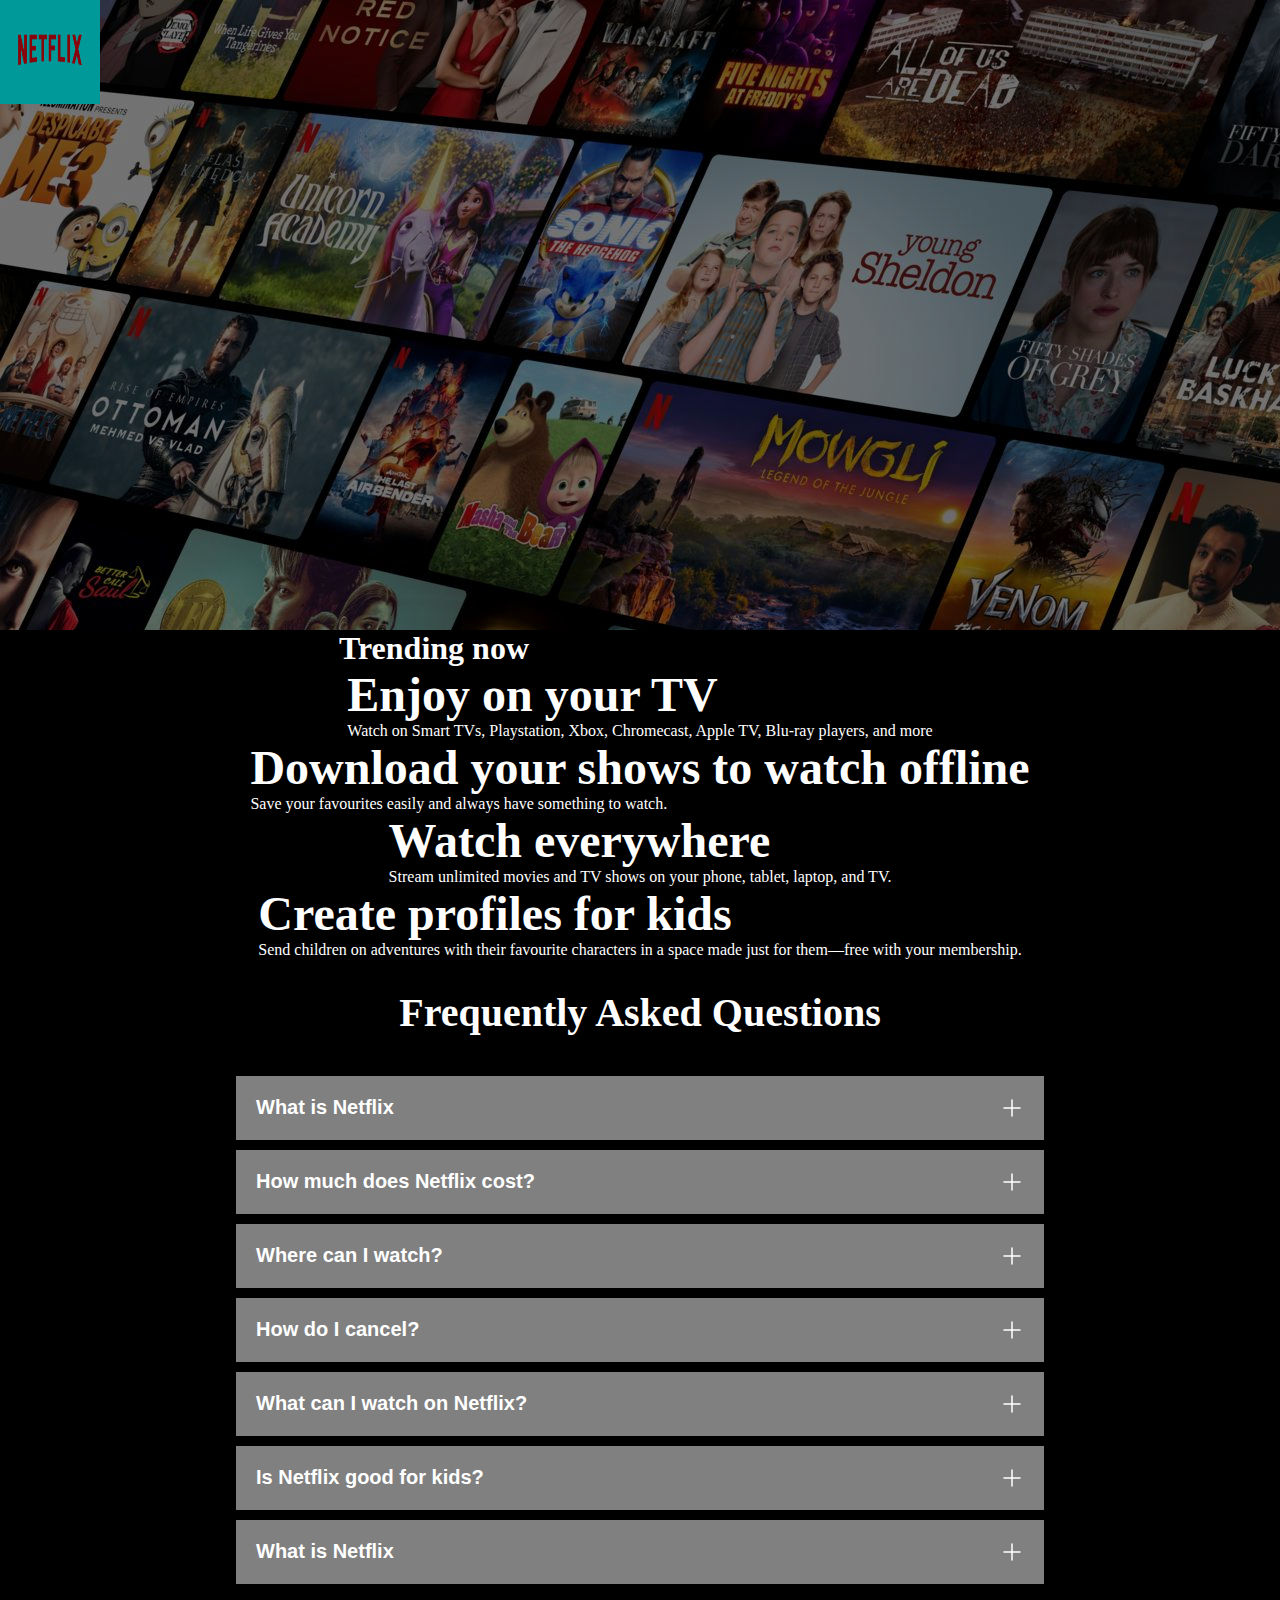
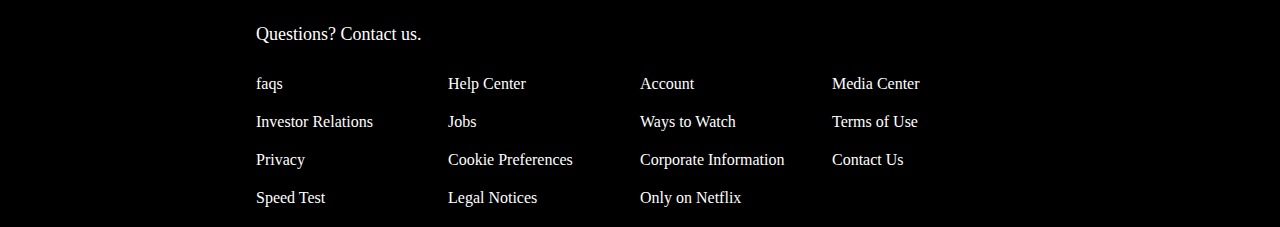
==== index.html @ 6c032134 "index change" ====
<!DOCTYPE html>
<html lang="en">
<head>
    <meta charset="UTF-8">
    <meta name="viewport" content="width=device-width, initial-scale=1.0">
    <link rel="stylesheet" href="style.css" >
    <title>Document</title>
  
</head>
<body>
<div class="main">
    <nav><img src="netflix.png"></nav>
    <div class="box"></div>
  
</div>
<div><h1 class="he">Trending now</h1></div>

<section class="sec">
    <div>
        <span>Enjoy on your TV</span><br>
       <span>Watch on Smart TVs, Playstation, Xbox, Chromecast, Apple TV, Blu-ray players, and more</span> 
    </div>
    <div class="tvimage">
        <img src="https://assets.nflxext.com/ffe/siteui/acquisition/ourStory/fuji/desktop/tv.png" alt="">
        <video src="https://assets.nflxext.com/ffe/siteui/acquisition/ourStory/fuji/desktop/video-tv-in-0819.m4v"
        autoplay loop muted></video>
      
    </div>
</section>
<section class="sec second">
    <div class="tvimage">
        <img src="https://assets.nflxext.com/ffe/siteui/acquisition/ourStory/fuji/desktop/mobile-0819.jpg" alt="">
    </div>
<div>
    <span>Download your shows to watch offline</span><br>
    <span>Save your favourites easily and always have something to watch.</span>
</div>
</section>
<section class="sec third">
    <div>
        <span>Watch everywhere</span><br>
            <span>Stream unlimited movies and TV shows on your phone, tablet, laptop, and TV.</span>
    </div>
    <div class="tvimage">
        <img src="https://assets.nflxext.com/ffe/siteui/acquisition/ourStory/fuji/desktop/tv.png" alt="">
        <video src="https://assets.nflxext.com/ffe/siteui/acquisition/ourStory/fuji/desktop/video-devices-in.m4v"
        autoplay loop muted></video>
      
    </div>
</section>
<section class="sec fourth">
    <div class="tvimage">
        <img src="https://occ-0-2849-3646.1.nflxso.net/dnm/api/v6/19OhWN2dO19C9txTON9tvTFtefw/AAAABVr8nYuAg0xDpXDv0VI9HUoH7r2aGp4TKRCsKNQrMwxzTtr-NlwOHeS8bCI2oeZddmu3nMYr3j9MjYhHyjBASb1FaOGYZNYvPBCL.png?r=54d"
                alt="">
    </div>
<div>
    <span>Create profiles for kids</span><br>
    <span>Send children on adventures with their favourite characters in a space made just for them—free with
        your membership.</span>
</div>
</section>
<div class="faqs">
    <h2>Frequently Asked Questions</h2> 
    <div class="faqbox">
       <span>What is Netflix</span>
        <svg xmlns="http://www.w3.org/2000/svg" viewBox="0 0 24 24" width="24" height="24" color="#000000" fill="white">
            <path d="M12 4V20M20 12H4" stroke="currentColor" stroke-width="1.5" stroke-linecap="round" stroke-linejoin="round" />
        </svg>
        
    </div>
    <div class="faqbox">
       <span>How much does Netflix cost?</span>
        <svg xmlns="http://www.w3.org/2000/svg" viewBox="0 0 24 24" width="24" height="24" color="#000000" fill="white">
            <path d="M12 4V20M20 12H4" stroke="currentColor" stroke-width="1.5" stroke-linecap="round" stroke-linejoin="round" />
        </svg>
        
    </div>
    <div class="faqbox">
       <span>Where can I watch?</span>
        <svg xmlns="http://www.w3.org/2000/svg" viewBox="0 0 24 24" width="24" height="24" color="#000000" fill="white">
            <path d="M12 4V20M20 12H4" stroke="currentColor" stroke-width="1.5" stroke-linecap="round" stroke-linejoin="round" />
        </svg>
        
    </div>
    <div class="faqbox">
       <span>How do I cancel?</span>
        <svg xmlns="http://www.w3.org/2000/svg" viewBox="0 0 24 24" width="24" height="24" color="#000000" fill="white">
            <path d="M12 4V20M20 12H4" stroke="currentColor" stroke-width="1.5" stroke-linecap="round" stroke-linejoin="round" />
        </svg>
        
    </div>
    <div class="faqbox">
       <span>What can I watch on Netflix?</span>
        <svg xmlns="http://www.w3.org/2000/svg" viewBox="0 0 24 24" width="24" height="24" color="#000000" fill="white">
            <path d="M12 4V20M20 12H4" stroke="currentColor" stroke-width="1.5" stroke-linecap="round" stroke-linejoin="round" />
        </svg>
        
    </div>
    <div class="faqbox">
       <span>Is Netflix good for kids?</span>
        <svg xmlns="http://www.w3.org/2000/svg" viewBox="0 0 24 24" width="24" height="24" color="#000000" fill="white">
            <path d="M12 4V20M20 12H4" stroke="currentColor" stroke-width="1.5" stroke-linecap="round" stroke-linejoin="round" />
        </svg>
        
    </div>
    <div class="faqbox">
       <span>What is Netflix</span>
        <svg xmlns="http://www.w3.org/2000/svg" viewBox="0 0 24 24" width="24" height="24" color="#000000" fill="white">
            <path d="M12 4V20M20 12H4" stroke="currentColor" stroke-width="1.5" stroke-linecap="round" stroke-linejoin="round" />
        </svg>
        
    </div>
</div>
<footer>
    <div class="question">Questions? Contact us.</div>
    <div class="footer">
    <div class="items">
        <a href="faqs">faqs</a>
        <a href="faqs">Investor Relations</a>
        <a href="faqs">Privacy</a>
        <a href="faqs">Speed Test</a>
    </div>
    <div class="items">
        <a href="faqs">Help Center</a>
        <a href="faqs">Jobs</a>
        <a href="faqs">
            Cookie Preferences</a>
        <a href="faqs">Legal Notices</a>
    </div>
    <div class="items">
        <a href="faqs">Account</a>
        <a href="faqs">
            Ways to Watch</a>
        <a href="faqs">Corporate Information</a>
        <a href="faqs">
            Only on Netflix</a>
    </div>
    <div class="items">
        <a href="faqs">
            Media Center</a>
        <a href="faqs">
            Terms of Use</a>
        <a href="faqs">Contact Us</a>
       
    </div>
</div>
</footer>
</html>
---- style.css ----
.main{
    background-image: url("background.jpg");
    height:70vh;
position:relative;

}
 *{
padding: 0px;
margin: 0px;
}
.box{

    height:100%;
    width:100%;
    opacity: 0.4;
    background-color: black;
    position: relative;
}
.main nav{
background-color: aqua;
position: absolute;

}
.main nav img{
width:100px;
height:100px;
background-color: none;
}
.he{
    margin-left:50px;
    width:60vw;
    color:white;
    text-align: center;
}
.sec{
    display: flex;
    justify-content: center;
    align-items: center;
    width: 80vw;
    margin:auto ;
    color: white;
    
}
.tvimage{
    position: relative;
}
.tvimage img{
width:555px;
background-color:none;
position: relative;
z-index: 10;
}
body{
    background-color: black;
}
.tvimage video{
    position: absolute;

    top: 51px;
    right: 0px;

    }

    .sec > div :nth-child(1){
        font-size: 48px;
        font-weight: bolder;
    }
    .sec > div :nth-child(2){
        font-size: 24px;
    }

    .faqs{
        background-color: black;
        color:white;

    }
    .faqs h2{
        text-align: center;
        padding: 30px;
        font-size: 40px;
        font-weight: bolder;
    }
    .faqbox{
        background-color: grey;
        max-width: 60vw;
        font-size: 20px;
        font-weight: 600;
        margin:10px auto;
        display: flex;
        justify-content: space-between;
        padding: 20px;
        cursor: pointer;
        color:white;
        font-family: "Netflix Sans", "Helvetica Neue", "Segoe UI", Roboto, Ubuntu, sans-serif;
    }
   .faqbox:hover{
    background-color: #272727;
    transition: all 1s ease-out;;
   }
   .faqbox svg{
    color:white;
   }
   footer{
    color:white;
    max-width: 60vw;
    margin:auto;
   }
   .footer{
    display:grid;
    grid-template-columns: 1fr 1fr 1fr 1fr;
    padding-bottom: 20px;
   }
   footer .items{
    display: flex;
    flex-direction: column;
    gap: 20px;

   }
   .question{
    padding: 30px 0px;
    font-size: 18px;
   }
   .items a{
    text-decoration: none;
    color:white;
    font-size: 16px;
   }
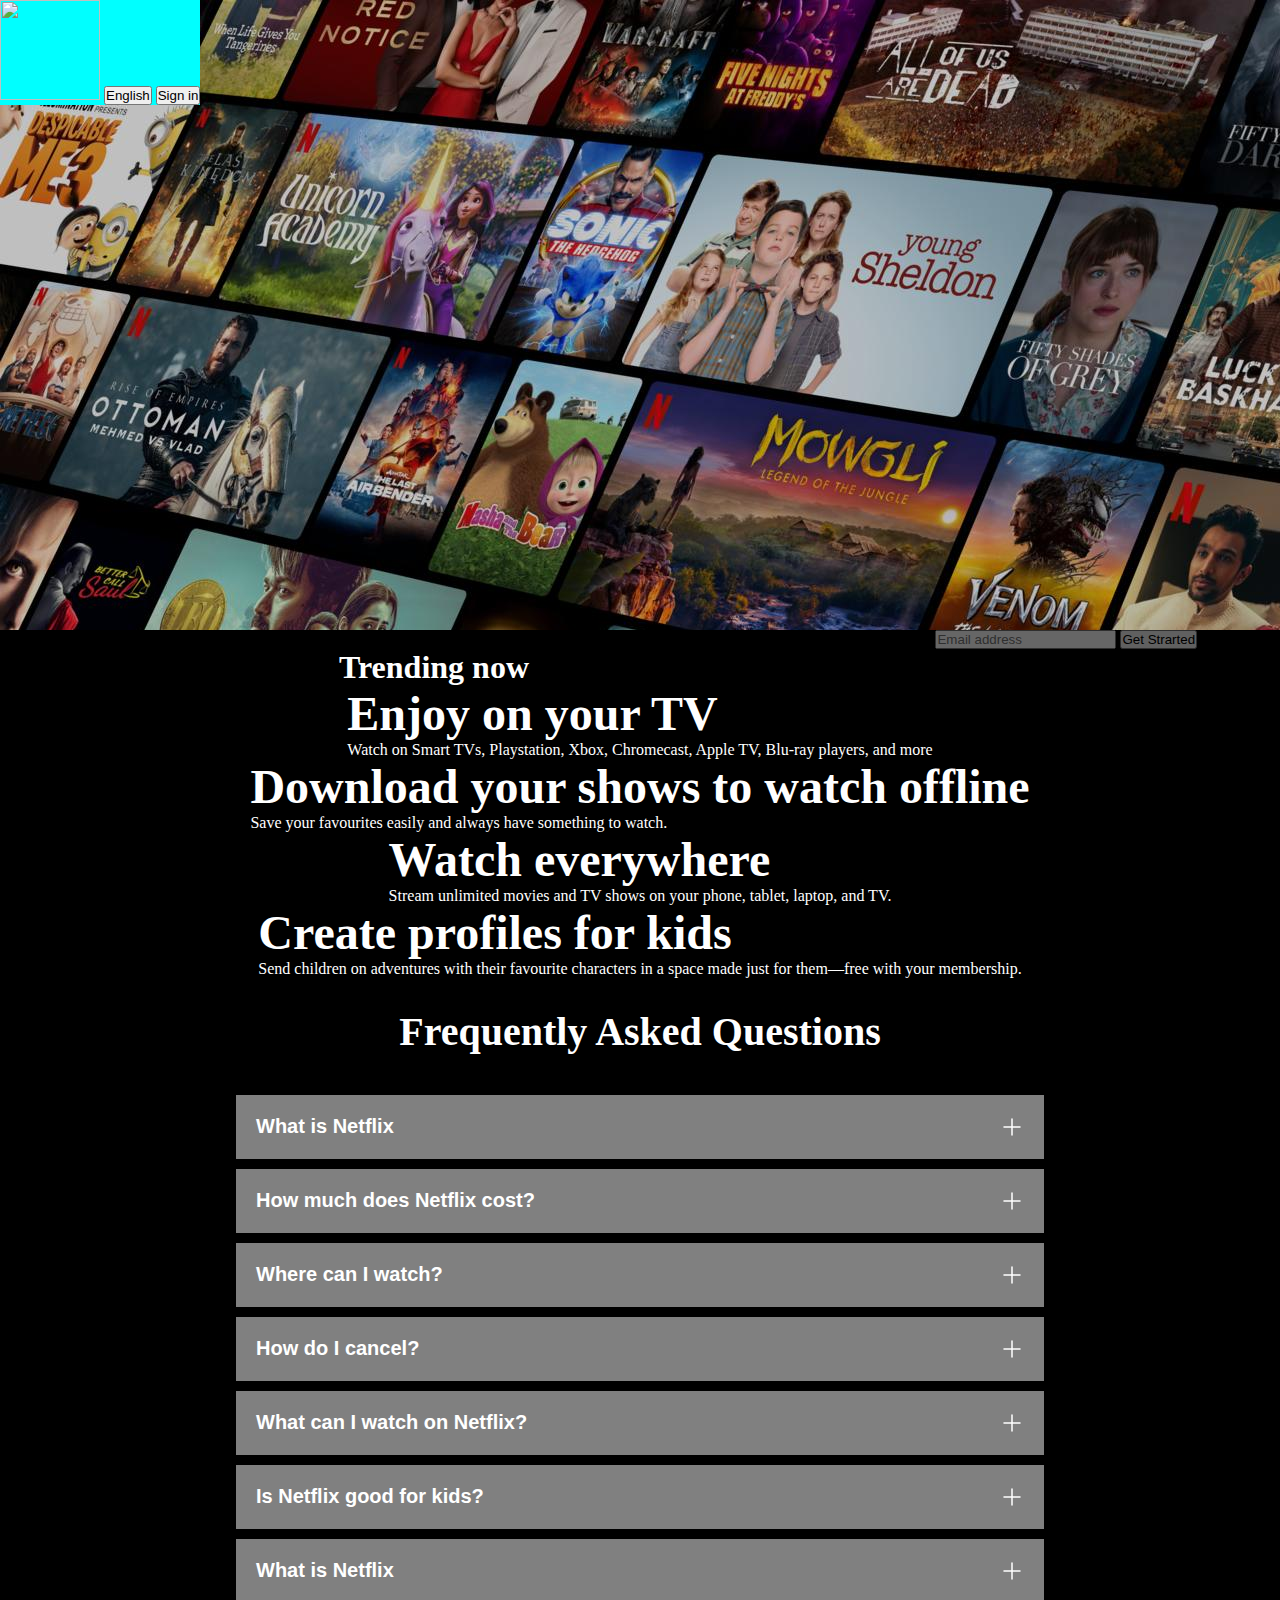
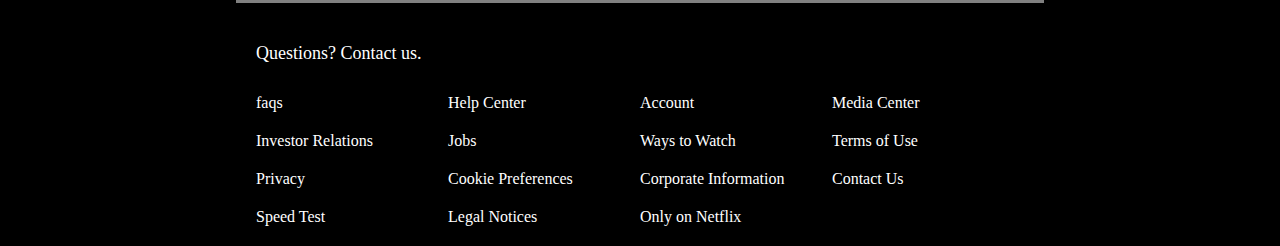
==== commit c0a7e808: "final netflix" ====
--- a/index.html
+++ b/index.html
@@ -4,16 +4,38 @@
     <meta charset="UTF-8">
     <meta name="viewport" content="width=device-width, initial-scale=1.0">
     <link rel="stylesheet" href="style.css" >
-    <title>Document</title>
+    <title>Netflix pakistan - Watch TV Shows Online, Watch Movies Online</title>
+    <link rel="icon" href="favicon.ico" type="image/x-icon">
   
 </head>
 <body>
 <div class="main">
-    <nav><img src="netflix.png"></nav>
-    <div class="box"></div>
-  
-</div>
-<div><h1 class="he">Trending now</h1></div>
+    <nav class="navi">
+        <span><img src="logo.svg"></span>
+        <span>     <button class="btn">English</button>
+        <button class="btn  btn-fir">Sign in</button></span>
+       
+    </div>
+      
+    </nav>
+    <div class="box">
+        <div class="first">  
+             <span>Unlimited movies,TV</span>
+            <span> shows, and more</span>
+            <span>Starts at Rs 250. Cancel anytime.</span>
+            <span>Ready to watch? Enter your email to create or restart your membership.</span>
+        
+          <span class="first-btn"><input type="text" placeholder="Email address">
+            <button class="btn  btn-sec">Get Strarted</button>
+        </span>  
+    
+    
+ 
+
+    </div>
+    </div>
+    <div class="sep"></div>
+    <div><h1 class="he">Trending now</h1></div>
 
 <section class="sec">
     <div>
@@ -27,6 +49,7 @@
       
     </div>
 </section>
+<div class="sep"></div>
 <section class="sec second">
     <div class="tvimage">
         <img src="https://assets.nflxext.com/ffe/siteui/acquisition/ourStory/fuji/desktop/mobile-0819.jpg" alt="">
@@ -36,6 +59,7 @@
     <span>Save your favourites easily and always have something to watch.</span>
 </div>
 </section>
+<div class="sep"></div>
 <section class="sec third">
     <div>
         <span>Watch everywhere</span><br>
@@ -44,10 +68,11 @@
     <div class="tvimage">
         <img src="https://assets.nflxext.com/ffe/siteui/acquisition/ourStory/fuji/desktop/tv.png" alt="">
         <video src="https://assets.nflxext.com/ffe/siteui/acquisition/ourStory/fuji/desktop/video-devices-in.m4v"
-        autoplay loop muted></video>
+        autoplay loop muted infinite></video>
       
     </div>
 </section>
+<div class="sep"></div>
 <section class="sec fourth">
     <div class="tvimage">
         <img src="https://occ-0-2849-3646.1.nflxso.net/dnm/api/v6/19OhWN2dO19C9txTON9tvTFtefw/AAAABVr8nYuAg0xDpXDv0VI9HUoH7r2aGp4TKRCsKNQrMwxzTtr-NlwOHeS8bCI2oeZddmu3nMYr3j9MjYhHyjBASb1FaOGYZNYvPBCL.png?r=54d"
@@ -59,6 +84,7 @@
         your membership.</span>
 </div>
 </section>
+<div class="sep"></div>
 <div class="faqs">
     <h2>Frequently Asked Questions</h2> 
     <div class="faqbox">
@@ -111,6 +137,7 @@
         
     </div>
 </div>
+<div class="sep"></div>
 <footer>
     <div class="question">Questions? Contact us.</div>
     <div class="footer">
@@ -145,4 +172,7 @@
     </div>
 </div>
 </footer>
-</html>+
+</body>
+</html>
+
